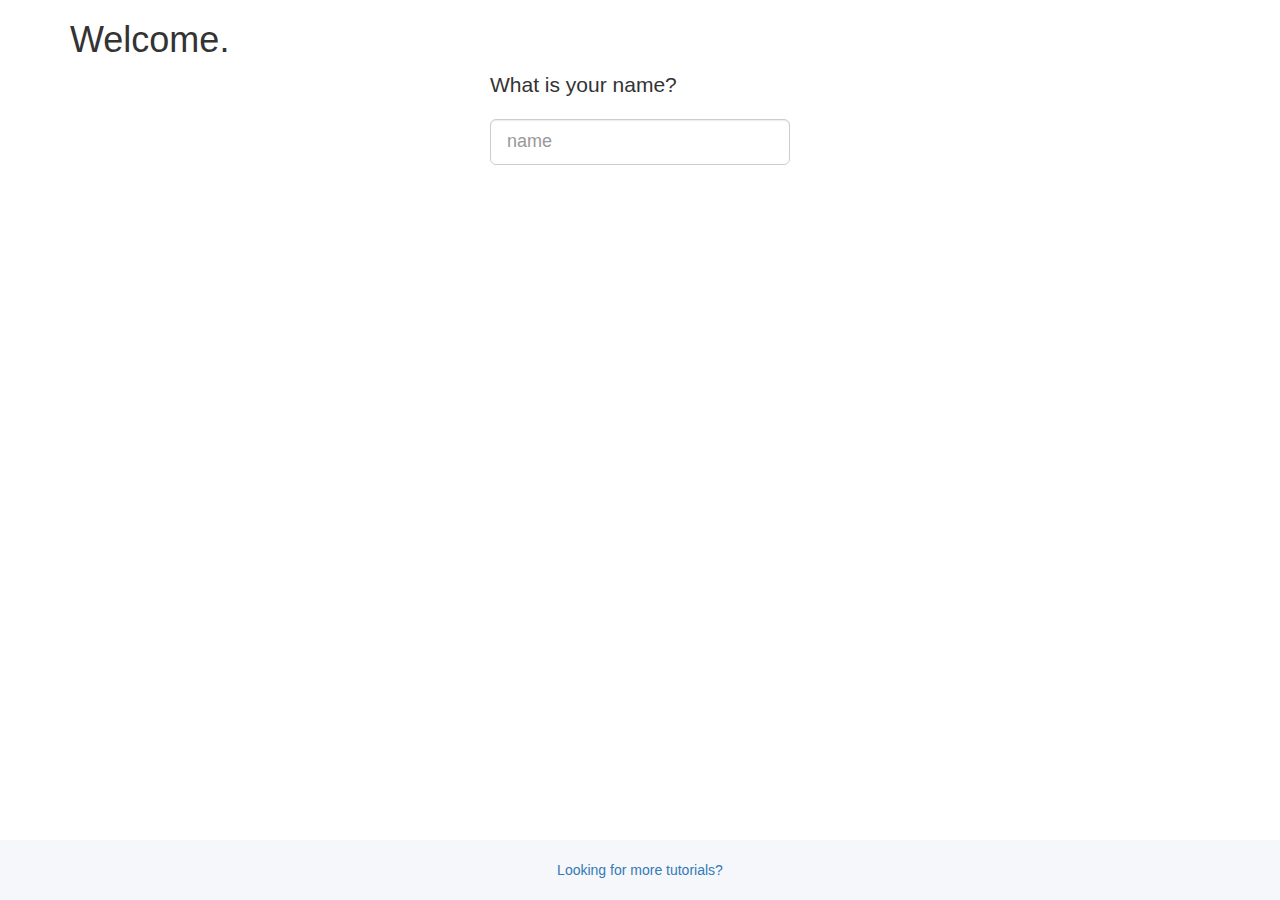
==== static/index.html @ 24bde2ce "Initial Commit" ====
<!DOCTYPE html>
<html>

<head>
    <meta charset="utf-8">
    <meta http-equiv="X-UA-Compatible" content="IE=edge">
    <meta name="viewport" content="width=device-width, initial-scale=1">
    <title>Hello World</title>

    <!-- Bootstrap -->
    <link href="https://maxcdn.bootstrapcdn.com/bootstrap/3.3.7/css/bootstrap.min.css" rel="stylesheet">
    <link href="styles.css" rel="stylesheet">
    <!-- jQuery (necessary for Bootstrap's JavaScript plugins) -->
    <script src="https://ajax.googleapis.com/ajax/libs/jquery/1.12.4/jquery.min.js"></script>
    <!-- Include all compiled plugins (below), or include individual files as needed -->
    <script src="https://maxcdn.bootstrapcdn.com/bootstrap/3.3.7/js/bootstrap.min.js"></script>
    <script src="js/lib/jquery.i18n/jquery.i18n.js"></script>
    <script src="js/lib/jquery.i18n/jquery.i18n.messagestore.js"></script>
    <script src="js/lib/jquery.i18n/jquery.i18n.fallbacks.js"></script>
    <script src="js/lib/jquery.i18n/jquery.i18n.language.js"></script>
    <script src="js/lib/jquery.i18n/jquery.i18n.parser.js"></script>
    <script src="js/lib/jquery.i18n/jquery.i18n.emitter.js"></script>
    <script src="js/lib/jquery.i18n/jquery.i18n.emitter.bidi.js"></script>
    <script src="antixss.js" type="text/javascript"></script>

    <script>
        $( document ).ready(function() {
            $.i18n().load( {
                en: {
                    "welcome": "Welcome.",
                    "name": "name",
                    "what_is_your_name": "What is your name?",
                    "hello": "Hello $1",
                    "added_to_database": "Hello $1, I've added you to the database!",
                    "database_contents": "Database contents: "
                },
                ja: {
                    "welcome": "ようこそ。",
                    "name": "名前",
                    "what_is_your_name": "お名前を教えてください。",
                    "hello": "こんにちは $1",
                    "added_to_database": "こんにちは $1 さん、あなたをデータベースに追加しました。",
                    "database_contents": "データベースの内容: "
                }
            } );
            $('body').i18n();
            $('#user_name').attr("placeholder", $.i18n('name') );
        });
        </script>

</head>

<body>
    <div class="container" id="container">
        <h1 data-i18n="welcome"></h1> <!- Welcome ->
        <div id="nameInput" class="input-group-lg center-block helloInput">
            <p class="lead" data-i18n="what_is_your_name"></p>
            <input id="user_name" type="text" class="form-control" aria-describedby="sizing-addon1" value="" />
        </div>
        <p id="response" class="lead text-center"></p>

        <p id="databaseNames" class="lead text-center"></p>
    </div>
    <footer class="footer">
        <div class="container">
            <span><a href="https://console.bluemix.net/docs/tutorials/index.html" target="_blank">Looking for more tutorials?</a></span>
        </div>
    </footer>

</body>


</html>


<script>
    	//Submit data when enter key is pressed
        $('#user_name').keydown(function(e) {
        	var name = $('#user_name').val();
            if (e.which == 13 && name.length > 0) { //catch Enter key
            	//POST request to API to create a new visitor entry in the database
                $.ajax({
				  method: "POST",
				  url: "./api/visitors",
				  contentType: "application/json",
				  data: JSON.stringify({name: name })
				})
                .done(function(data) {
                    if(data && data.name){
                        if(data._id)
                            $('#response').html($.i18n('added_to_database', AntiXSS.sanitizeInput(data.name)));
                        else
                            $('#response').html($.i18n('hello', AntiXSS.sanitizeInput(data.name))); 
                    }
                    else {
                        $('#response').html(AntiXSS.sanitizeInput(data));
                    }
                    $('#nameInput').hide();
                    getNames();
                });
            }
        });

        //Retrieve all the visitors from the database
        function getNames(){
          $.get("./api/visitors")
              .done(function(data) {
                  if(data.length > 0) {
                    data.forEach(function(element, index) {
                      data[index] = AntiXSS.sanitizeInput(element)
                    });
                    $('#databaseNames').html($.i18n('database_contents') + JSON.stringify(data));
                  }
              });
          }

          //Call getNames on page load.
          getNames();


    </script>
---- static/styles.css ----
html {
  position: relative;
  min-height: 100%;
}
body {
  margin-bottom: 60px;
}
.footer {
  position: absolute;
  bottom: 0;
  width: 100%;
  height: 60px;
  line-height: 60px;
  text-align: center;
  background-color: #f5f7fa;
}
.helloInput {
  width: 300px;
}
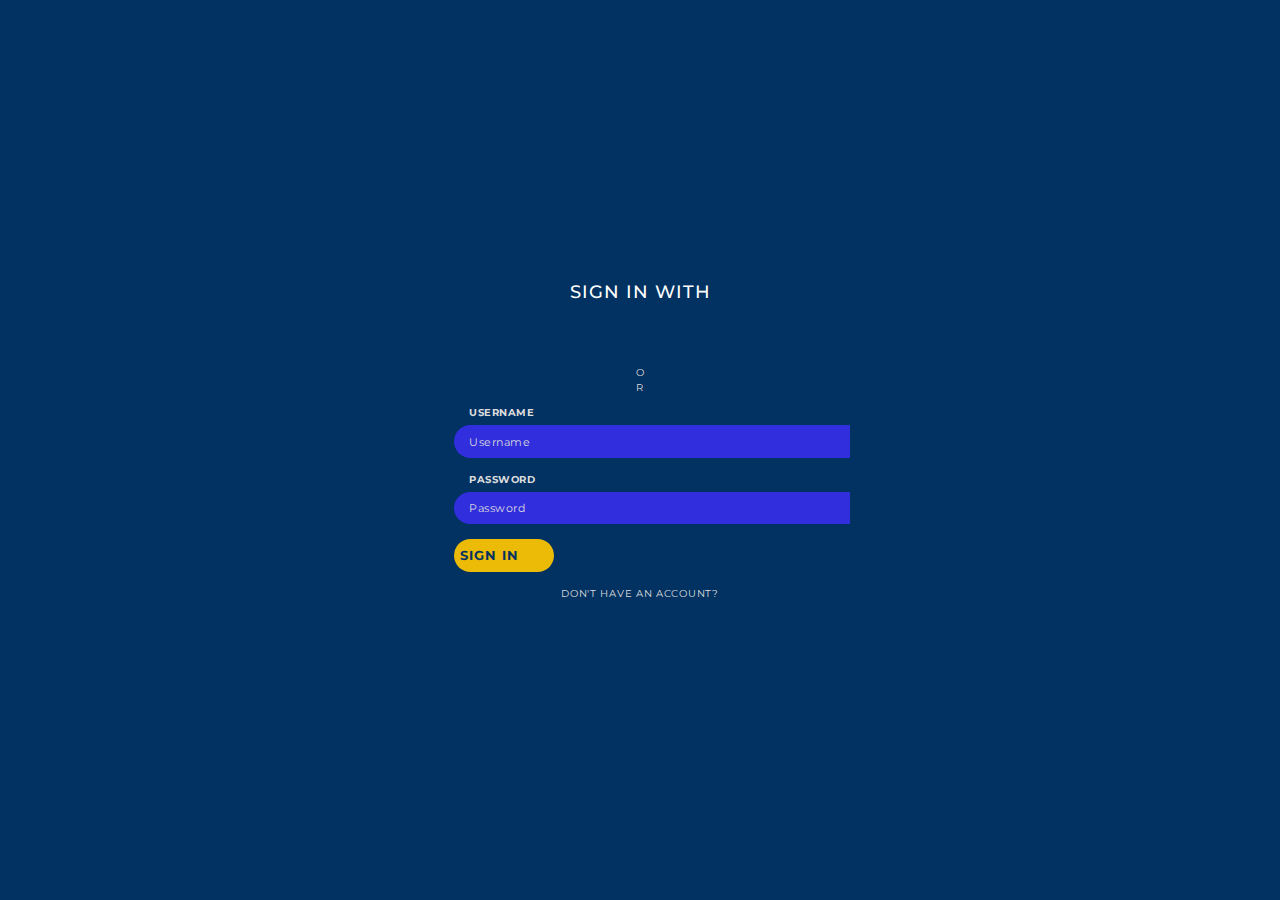
==== commit 6baac810: "ENH : Added login page" ====
--- a/static/index.html
+++ b/static/index.html
@@ -5,10 +5,11 @@
     <meta charset="utf-8">
     <meta http-equiv="X-UA-Compatible" content="IE=edge">
     <meta name="viewport" content="width=device-width, initial-scale=1">
-    <title>Hello World</title>
+    <title>Power Monk Green</title>
 
     <!-- Bootstrap -->
     <link href="https://maxcdn.bootstrapcdn.com/bootstrap/3.3.7/css/bootstrap.min.css" rel="stylesheet">
+	<link href="https://cdnjs.cloudflare.com/ajax/libs/font-awesome/5.15.3/css/all.min.css" rel="stylesheet">
     <link href="styles.css" rel="stylesheet">
     <!-- jQuery (necessary for Bootstrap's JavaScript plugins) -->
     <script src="https://ajax.googleapis.com/ajax/libs/jquery/1.12.4/jquery.min.js"></script>
@@ -22,50 +23,49 @@
     <script src="js/lib/jquery.i18n/jquery.i18n.emitter.js"></script>
     <script src="js/lib/jquery.i18n/jquery.i18n.emitter.bidi.js"></script>
     <script src="antixss.js" type="text/javascript"></script>
-
-    <script>
-        $( document ).ready(function() {
-            $.i18n().load( {
-                en: {
-                    "welcome": "Welcome.",
-                    "name": "name",
-                    "what_is_your_name": "What is your name?",
-                    "hello": "Hello $1",
-                    "added_to_database": "Hello $1, I've added you to the database!",
-                    "database_contents": "Database contents: "
-                },
-                ja: {
-                    "welcome": "ようこそ。",
-                    "name": "名前",
-                    "what_is_your_name": "お名前を教えてください。",
-                    "hello": "こんにちは $1",
-                    "added_to_database": "こんにちは $1 さん、あなたをデータベースに追加しました。",
-                    "database_contents": "データベースの内容: "
-                }
-            } );
-            $('body').i18n();
-            $('#user_name').attr("placeholder", $.i18n('name') );
-        });
-        </script>
-
+	
+    
+    
+<!--
+https://codepen.io/georgehastings/pen/zNNqNe
+-->
 </head>
 
 <body>
-    <div class="container" id="container">
-        <h1 data-i18n="welcome"></h1> <!- Welcome ->
-        <div id="nameInput" class="input-group-lg center-block helloInput">
-            <p class="lead" data-i18n="what_is_your_name"></p>
-            <input id="user_name" type="text" class="form-control" aria-describedby="sizing-addon1" value="" />
-        </div>
-        <p id="response" class="lead text-center"></p>
+  
 
-        <p id="databaseNames" class="lead text-center"></p>
+    <section class="login">
+  <div class="container">
+    <h3 class="title">Sign in with</h3>
+    
+    <div class="social-login">
+      
+      <button><i class="fab fa-twitter"></i>Twitter</button>
+      <button><i class="fab fa-google"></i>Google</button>
+      
     </div>
-    <footer class="footer">
-        <div class="container">
-            <span><a href="https://console.bluemix.net/docs/tutorials/index.html" target="_blank">Looking for more tutorials?</a></span>
-        </div>
-    </footer>
+    
+    <p class="separator"><span>&nbsp;</span>Or<span>&nbsp;</span></p>
+    
+    <form>
+      <div class="form-group">
+        <label for="username">Username</label>
+        <input type="text" id="username" placeholder="Username">          
+      </div>
+      
+      <div class="form-group">
+        <label for="password">Password</label>
+        <input type="password" id="password" placeholder="Password">          
+      </div>
+      
+      <button type="submit">Sign in</button>
+    </form>
+    
+    <p class="additional-act">Don't have an account? <span>Register</span></p>
+    
+    
+  </div>
+</section>
 
 </body>
 
@@ -73,49 +73,4 @@
 </html>
 
 
-<script>
-    	//Submit data when enter key is pressed
-        $('#user_name').keydown(function(e) {
-        	var name = $('#user_name').val();
-            if (e.which == 13 && name.length > 0) { //catch Enter key
-            	//POST request to API to create a new visitor entry in the database
-                $.ajax({
-				  method: "POST",
-				  url: "./api/visitors",
-				  contentType: "application/json",
-				  data: JSON.stringify({name: name })
-				})
-                .done(function(data) {
-                    if(data && data.name){
-                        if(data._id)
-                            $('#response').html($.i18n('added_to_database', AntiXSS.sanitizeInput(data.name)));
-                        else
-                            $('#response').html($.i18n('hello', AntiXSS.sanitizeInput(data.name))); 
-                    }
-                    else {
-                        $('#response').html(AntiXSS.sanitizeInput(data));
-                    }
-                    $('#nameInput').hide();
-                    getNames();
-                });
-            }
-        });
 
-        //Retrieve all the visitors from the database
-        function getNames(){
-          $.get("./api/visitors")
-              .done(function(data) {
-                  if(data.length > 0) {
-                    data.forEach(function(element, index) {
-                      data[index] = AntiXSS.sanitizeInput(element)
-                    });
-                    $('#databaseNames').html($.i18n('database_contents') + JSON.stringify(data));
-                  }
-              });
-          }
-
-          //Call getNames on page load.
-          getNames();
-
-
-    </script>
--- a/static/styles.css
+++ b/static/styles.css
@@ -1,19 +1,197 @@
-html {
-  position: relative;
-  min-height: 100%;
+@import url('https://cdnjs.cloudflare.com/ajax/libs/font-awesome/5.15.1/css/all.min.css');
+
+@import url('https://fonts.googleapis.com/css2?family=Montserrat:wght@600;800&display=swap');
+
+::placeholder {
+  color: #ddd;
 }
+
+* {
+  margin: 0;
+  padding: 0;
+  box-sizing: border-box;
+  color: #ddd;
+  font-family: 'Montserrat', sans-serif;
+}
+
+input,
+button {
+  display:inline-block;
+  width: 100%;
+  height: 3.23rem;
+  border: none;
+  outline: none;
+  border-radius: 100px;
+  background: rgb(49, 46, 221);
+}
+
+.login {
+  min-height: 100vh;
+  width: 100%;  background:url('https://raw.githubusercontent.com/mariofornaroli/y-responsive-login-page/main/images/bk.png'),#023262 ;
+  background-size: cover;
+  font-size: 1rem;
+  display: flex;
+  justify-content: center;
+  align-items: center;
+}
+  
+  .container {
+    position: relative;
+    width: 90%;
+    max-width: 420px;
+    padding: 24px;
+    display: flex;
+    flex-direction: column;
+    align-items: center;
+  }
+  
+  .title {
+    font-size: 1.8rem;
+    letter-spacing: 1px;
+    margin-bottom: 1.5rem;
+  }
+  
+  .social-login {
+    display: flex;
+    justify-content: space-between;
+    align-items: center;
+  }   
+    button {
+      display: flex;
+      justify-content: flex-start;
+      align-items: center;
+      width: 10rem;
+      margin: 0.75rem;
+      padding: .625rem;
+      text-transform: uppercase;
+      letter-spacing: .7px;
+      cursor: pointer;
+      transition: background .3s ease-in;
+    }
+      
+
+      
+      i {
+        display: flex;
+        justify-content: center;
+        align-items: center;
+        
+        width: 2.25rem;
+        height: 2.25rem;
+      
+        border-radius: 50%;
+        font-size: 1.4rem;
+        text-align: center;
+        margin-right: .25rem;
+      }
+        .fa-twitter {
+          color: #00acee;
+        }
+        
+        .fa-google {
+          color: #ff3e30;
+        }
+
+ 
+  .separator {
+    width: 100%;
+    display: flex;
+    align-items: center;
+    justify-content: center;
+  }    
+     span {
+       display:block;
+       width: 100%;
+       height: 1px;
+       background: #ddd;
+       margin: 1.5rem;
+      }
+    
+
+
+
+
+form {
+  width: 100%;
+}  
+  .form-group{
+    margin-bottom: 1.5rem;
+  }   
+    label {
+      display: block;
+      letter-spacing: .5px;
+      margin-bottom: 0.5rem;
+      padding-left: 1.5rem;
+      color: dark-blue;
+    }
+    
+    input {
+      letter-spacing: .5px;
+      font-size: 1.1rem;
+      padding: 0 1.5rem;
+    }    
+  
+
+button[type='submit']{
+  background: #ecbb08;
+  color: #023262;
+  font-size: 1.3rem;
+  font-weight: bold;
+  letter-spacing: 1px;
+  cursor: pointer;
+  margin: 1rem 0;
+  transition: all .3s linear;
+}
+button:hover{
+  opacity: 0.5;
+}
+
+.additional-act {
+  width: 100%;
+  text-align: center;
+  letter-spacing: .7px;
+  margin: .5rem 0;
+}  
+  span {
+    color: #ececec;
+    cursor: pointer;
+  }
+
+
+  html,
 body {
-  margin-bottom: 60px;
+  margin: 0;
+  width: 100%;
+  height: 100%;
 }
-.footer {
-  position: absolute;
-  bottom: 0;
-  width: 100%;
-  height: 60px;
-  line-height: 60px;
-  text-align: center;
-  background-color: #f5f7fa;
+
+body {
+  font-family: 'Roboto Mono', monospace;
+  background-color: darken(rgb(40,23,64), 10%);
+  font-size: 3.7vw;
+  display: flex;
+  align-items: center;
+  justify-content: center;
 }
-.helloInput {
-  width: 300px;
+
+div {
+  width: 100vw;
+  height: auto;
+  color: #fff;
+  word-break: break-all;
+  overflow: hidden;
+  text-transform: uppercase;
+  
+  span {
+    display: inline-block;
+    opacity: 0;
+    color: rgb(40,23,64);
+    transition: opacity 0s ease;
+    
+    &.static {
+      opacity: 1 !important;
+      color: #fff !important;
+    }
+  }
 }
+
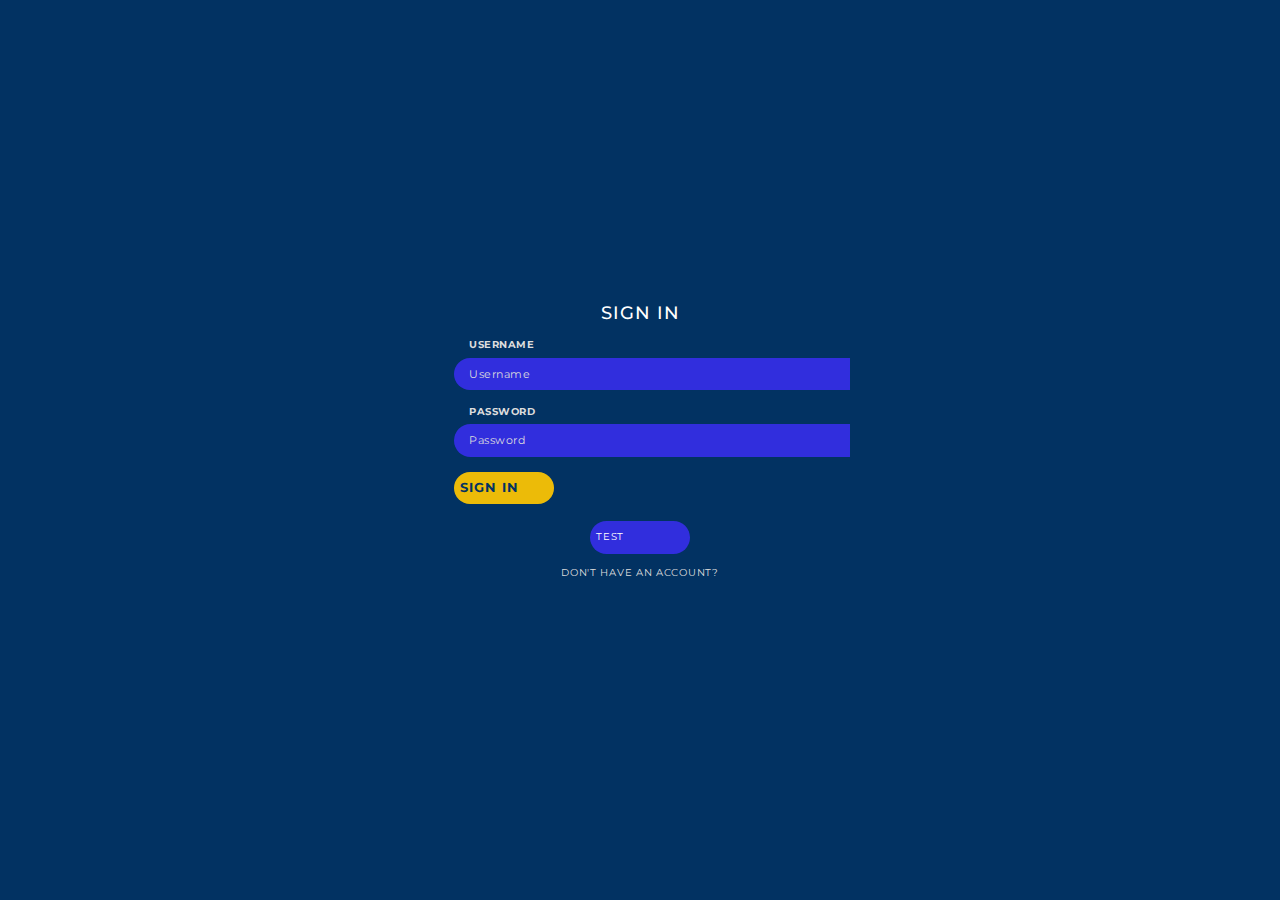
==== commit cf54c49c: "Added powermonk dashboards" ====
--- a/static/index.html
+++ b/static/index.html
@@ -22,12 +22,15 @@
     <script src="js/lib/jquery.i18n/jquery.i18n.parser.js"></script>
     <script src="js/lib/jquery.i18n/jquery.i18n.emitter.js"></script>
     <script src="js/lib/jquery.i18n/jquery.i18n.emitter.bidi.js"></script>
-    <script src="antixss.js" type="text/javascript"></script>
+    
+    <script src="index_controller.js" type="text/javascript"></script>
+    
 	
     
     
 <!--
 https://codepen.io/georgehastings/pen/zNNqNe
+https://github.com/app-generator/flask-soft-ui-dashboard
 -->
 </head>
 
@@ -36,18 +39,11 @@
 
     <section class="login">
   <div class="container">
-    <h3 class="title">Sign in with</h3>
+    <h3 class="title">Sign in </h3>
     
-    <div class="social-login">
-      
-      <button><i class="fab fa-twitter"></i>Twitter</button>
-      <button><i class="fab fa-google"></i>Google</button>
-      
-    </div>
     
-    <p class="separator"><span>&nbsp;</span>Or<span>&nbsp;</span></p>
     
-    <form>
+    <form id = "userinput">
       <div class="form-group">
         <label for="username">Username</label>
         <input type="text" id="username" placeholder="Username">          
@@ -58,9 +54,9 @@
         <input type="password" id="password" placeholder="Password">          
       </div>
       
-      <button type="submit">Sign in</button>
+      <button type="submit" id="submit">Sign in</button>
     </form>
-    
+    <button id="test">Test</button>
     <p class="additional-act">Don't have an account? <span>Register</span></p>
     
     
--- a/static/styles.css
+++ b/static/styles.css
@@ -181,17 +181,12 @@
   word-break: break-all;
   overflow: hidden;
   text-transform: uppercase;
-  
+}
   span {
     display: inline-block;
     opacity: 0;
     color: rgb(40,23,64);
     transition: opacity 0s ease;
-    
-    &.static {
-      opacity: 1 !important;
-      color: #fff !important;
-    }
-  }
-}
+  }  
 
+
